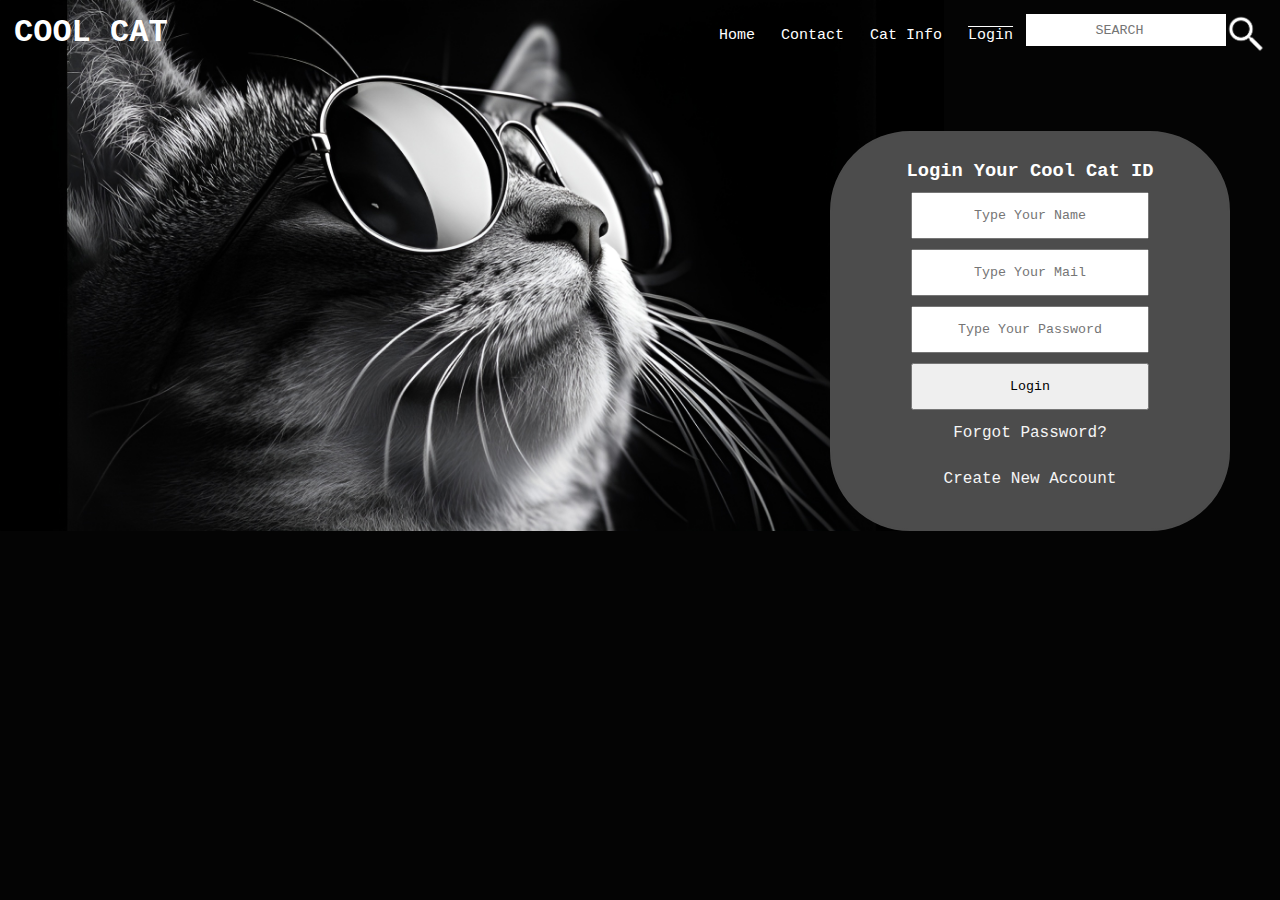
==== index.html @ 9796bb5c "Add files via upload" ====
<!DOCTYPE html>
<html lang="en">
<head>
    <meta charset="UTF-8">
    <meta name="viewport" content="width=device-width, initial-scale=1.0">
    <link rel="stylesheet" href="style.css">
    <title>Cool Cat Website</title>
</head>
<body>

    <header>

        <h1>COOL CAT</h1>

        <div class="head_items">
            <a href="home.html" class="head_hyperlink">Home</a>
            <a href="mailto:m8011029@gsstulsipur.edu.np" class="head_hyperlink">Contact</a>
            <a href="info.html" class="head_hyperlink">Cat Info</a>
            <a href="index.html" class="head_hyperlink">Login</a>
            
            <input type="search" class="head_search" placeholder="SEARCH">
            <a href="search.html"><img src="search.png" class="head_img"></a>
        </div>

    </header>

    <div class="form">
        <h3>Login Your Cool Cat ID</h3>
        <input type="name" placeholder="Type Your Name" class="form_credentials">
        <input type="email" placeholder="Type Your Mail" class="form_credentials">
        <input type="password" placeholder="Type Your Password" class="form_credentials">
        <input type="submit" value="Login" class="form_credentials" id="submit">
        <a class="form_option" href="">Forgot Password?</a>
        <a class="form_option" href="">Create New Account</a>
    </div>
    
</body>
</html>
---- style.css ----
*{
    margin: 0px;
    padding: 0px;
    box-sizing: border-box;
    font-family: 'Courier New', Courier, monospace;
}

body{
    background-image: url("1.png");
    background-size:contain;
    background-repeat: no-repeat;
    background-color: #040404
}

header{

    padding: 14px;
    display: flex;
}

header h1{
    width: 50%;
}

.head_hyperlink,header h1{
    color: white;
}

.head_items{
    display: flex;
    justify-content: flex-end;
    flex-wrap: nowrap;
    width: 100%;
}

.head_hyperlink{
    font-size: 15px;
    text-align: right;
    text-decoration: none;
    margin: 5px;
    padding: 8px;
    border-radius: 30%;
}

.head_hyperlink:hover{
    color: #FF93AD;
    transition: 0.7s;
    transform: scale(1.2);
    text-decoration-line: underline;
    text-decoration-thickness: 2px;
    font-size: 15.5px;
}

.head_hyperlink:not(:hover){
    transition: 0.7s;
}

.head_search{
    /* border-radius: 3%; */
    padding: 7px;
    border: 2px solid white;
    color: black;
    text-align: center;
    width: 25ch;
    height: 4ch;
}

.head_search:hover{
    transition: 0.5s;
    border-color: black;
}

.head_img{
    width: 40px;
    height: 40px;
}

.head_img:hover{
    transition: 0.5s;
    transform: rotate(360deg);
}

.form_credentials, .form_option{
    display: block;
    text-align: center;
    padding: 14px;
    margin-top: 10px;
    width: 60%;
}

.form_option{
    color: whitesmoke;
    text-decoration: none;
    margin-top: 0px;
}

.form_option:hover{
    text-decoration: underline;
}

.form:hover{
    box-shadow: 0 0 50px silver;
    border: #4C4C4C;
    transition: all 0.5s ease;
}

.form:not(:hover){
    background-color: #4c4c4c;
    transition: all 1s ease;
}

.form{
    background-color: #4c4c4c;
    display: flex;
    flex-direction: column;
    align-items: center;
    justify-content: center;
    float: right;
    border: 2px solid #4c4c4c;
    margin-top: 4.5%;
    margin-right: 50px;
    width: 400px;
    height: 400px;
    border-radius: 20%;
}

.form h3{
    color: white;
}

.head_items a:nth-of-type(4){
    text-decoration: overline;
}
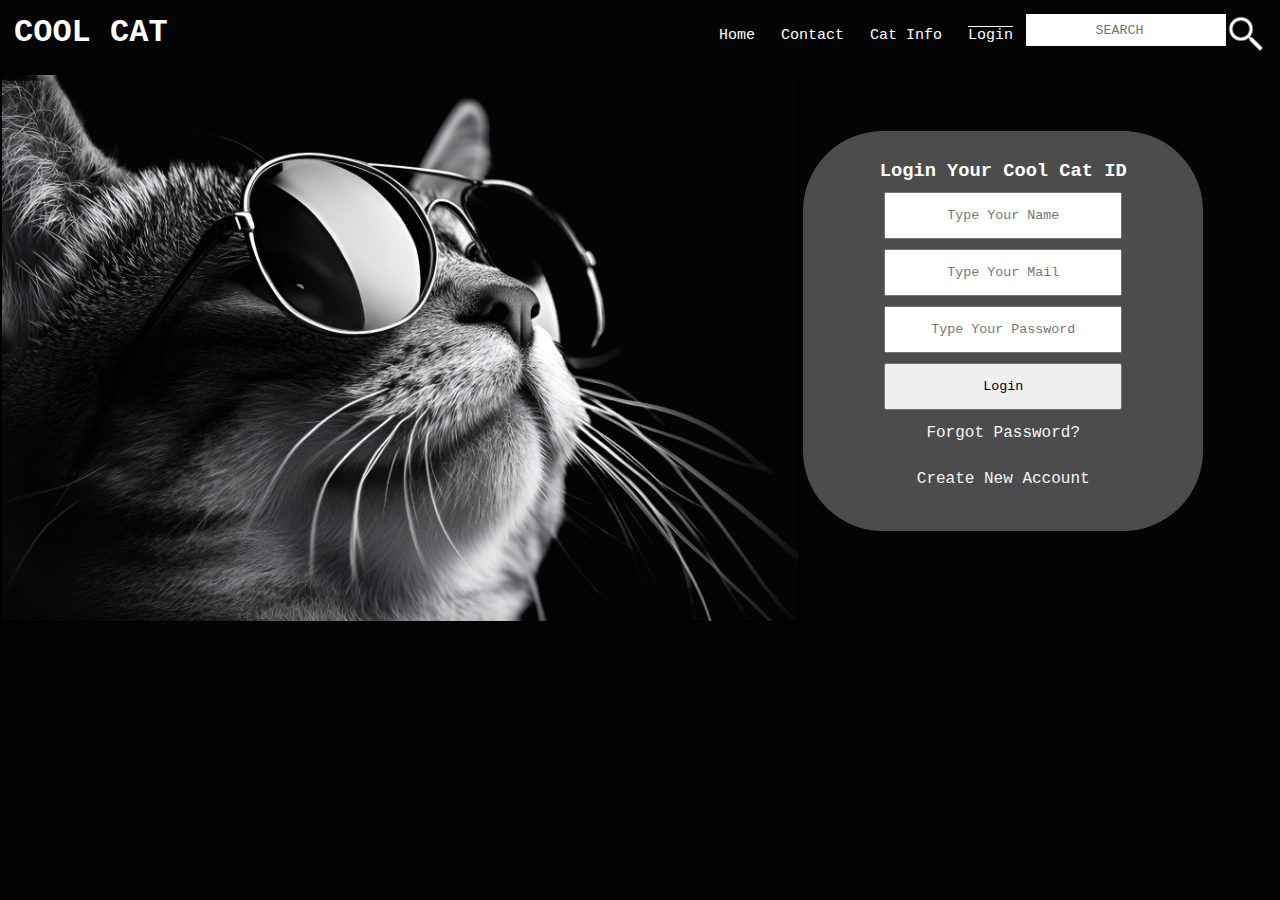
==== commit a31ccea6: "Add files via upload" ====
--- a/index.html
+++ b/index.html
@@ -24,14 +24,23 @@
 
     </header>
 
+    <!-- <img src="1.png" class="cool_cat"> -->
+
     <div class="form">
-        <h3>Login Your Cool Cat ID</h3>
-        <input type="name" placeholder="Type Your Name" class="form_credentials">
-        <input type="email" placeholder="Type Your Mail" class="form_credentials">
-        <input type="password" placeholder="Type Your Password" class="form_credentials">
-        <input type="submit" value="Login" class="form_credentials" id="submit">
-        <a class="form_option" href="">Forgot Password?</a>
-        <a class="form_option" href="">Create New Account</a>
+        
+        <div class="items">
+            <h3>Login Your Cool Cat ID</h3>
+            <input type="name" placeholder="Type Your Name" class="form_credentials">
+            <input type="email" placeholder="Type Your Mail" class="form_credentials">
+            <input type="password" placeholder="Type Your Password" class="form_credentials">
+            <input type="submit" value="Login" class="form_credentials" id="submit">
+            <a class="form_option" href="">Forgot Password?</a>
+            <a class="form_option" href="">Create New Account</a>
+        </div>
+
+        <div class="items">
+        </div>
+
     </div>
     
 </body>
--- a/style.css
+++ b/style.css
@@ -6,10 +6,26 @@
 }
 
 body{
-    background-image: url("1.png");
-    background-size:contain;
+    /* background-image: url("1.png"); */
+    /* background-size:contain; */
     background-repeat: no-repeat;
-    background-color: #040404
+    background-color: #040404;
+}
+
+/* .cool_cat{
+    float: left;
+    width: 750px;
+    height: 450px;
+    margin-right: 15px;
+} */
+
+.coolcat{
+    display: flex;
+    align-items: center;
+    justify-content: flex-start;
+    border: 2px solid white;
+    width: 33%;
+    height: 150px;
 }
 
 header{
@@ -80,6 +96,12 @@
     transform: rotate(360deg);
 }
 
+.form{
+    display: flex;
+    justify-content: space-between;
+    flex-direction: row-reverse;
+}
+
 .form_credentials, .form_option{
     display: block;
     text-align: center;
@@ -98,18 +120,18 @@
     text-decoration: underline;
 }
 
-.form:hover{
+.form div:nth-child(1):hover{
     box-shadow: 0 0 50px silver;
     border: #4C4C4C;
     transition: all 0.5s ease;
 }
 
-.form:not(:hover){
+.form div:nth-child(1):not(:hover){
     background-color: #4c4c4c;
     transition: all 1s ease;
 }
 
-.form{
+.items{
     background-color: #4c4c4c;
     display: flex;
     flex-direction: column;
@@ -118,13 +140,28 @@
     float: right;
     border: 2px solid #4c4c4c;
     margin-top: 4.5%;
-    margin-right: 50px;
     width: 400px;
     height: 400px;
     border-radius: 20%;
 }
 
-.form h3{
+.form div:nth-child(1){
+    margin-right: 6%;
+}
+
+.form div:nth-child(2){
+    background-color: black;
+    border-color: black;
+    background: url('1.png');
+    background-size: cover;
+    width: 800px;
+    height: 550px;
+    border-radius: 0px;
+    margin: 0px;
+    background-position: bottom;
+}
+
+.items h3{
     color: white;
 }
 
